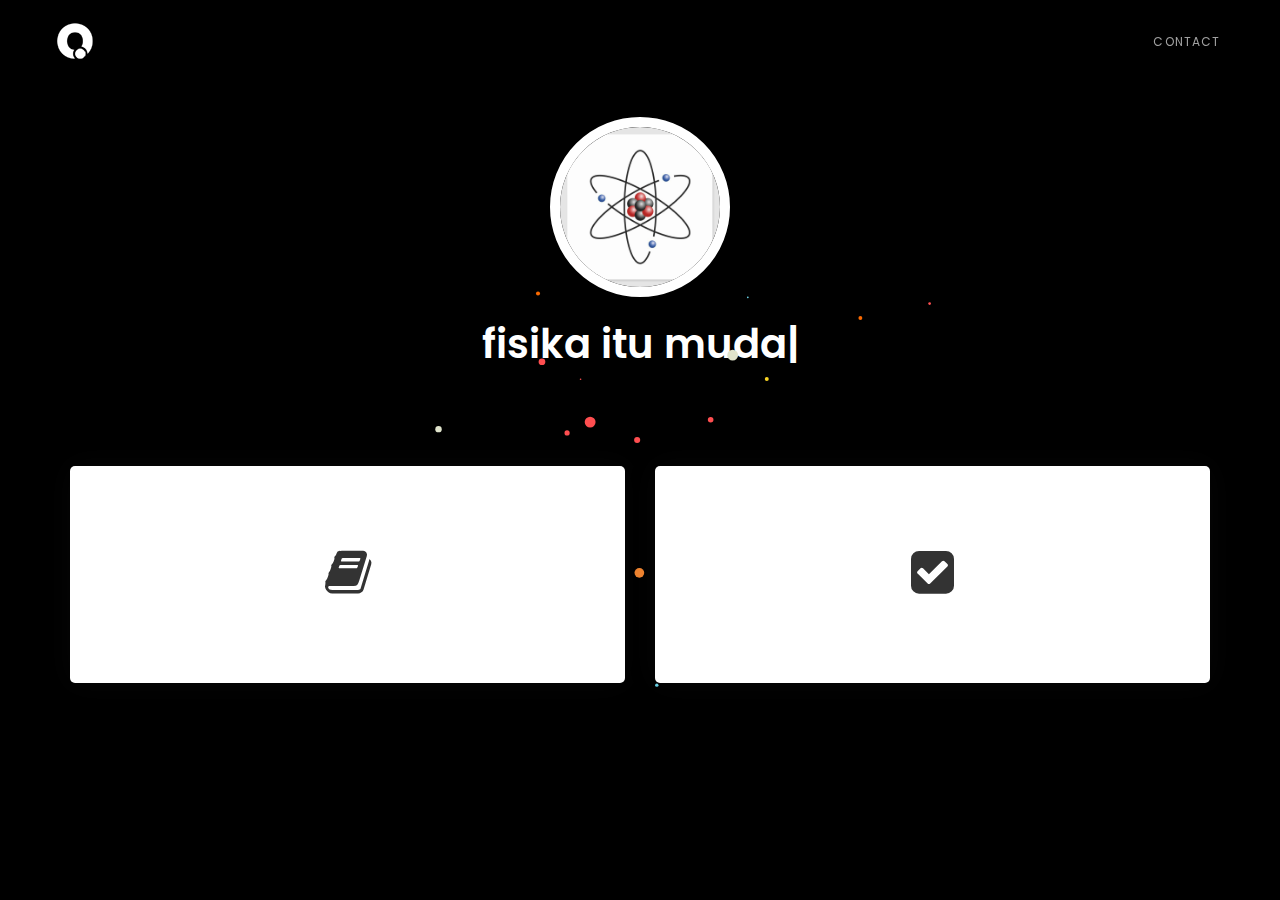
==== index.html @ 9b49047d "a" ====
<!DOCTYPE html>
<html lang="en">
<head>
    <meta charset="UTF-8">
    <meta http-equiv="X-UA-Compatible" content="IE=edge">
    <meta name="viewport" content="width=device-width, initial-scale=1.0">
    <title>Document</title>
    <link rel="stylesheet" href="css/bootstrap.min.css"/>
	<link rel="stylesheet" href="css/font-awesome.min.css"/>
	<link rel="stylesheet" href="css/owl.carousel.css"/>
	<link rel="stylesheet" href="css/magnific-popup.css"/>
	<link rel="stylesheet" href="css/animate.min.css"/>
	<link rel="stylesheet" href="css/style.css"/>
</head>
<body>
    <header class="header-section">
		<div class="logo">
			<img src="img/logo.png" alt=""><!-- Logo -->
		</div>
		<div class="responsive"><i class="fa fa-bars"></i></div>
		<!-- Navigation -->
		<ul class="menu-list">
			<li><a href="#contact">Contact</a></li>
		</ul>
	</header>
    <section class="intro-section fix" id="home">
		<div class="intro-bg bg-cms"></div>
		<div class="intro-inner">
			<div class="intro-content">
				<div id="round"></div>
				<div class="profile-img">
					<img src="img/avatar.jpg" alt="">
				</div>
				<h2><span class="element"></span></h2>
                <div class="container pt100 pb100">
                    <div class="row">
                        <div class="col-md-6 col-sm-6 wow fadeInUp" data-wow-delay="0.2s">
                            <a href="daftarmateri.html" >
                            <div class="service-item">
                                <div class="serv-icon">
                                    <i class="fa fa-book"></i>
                                </div>
                                <div class="serv-content">
                                    <h4>daftar materi</h4>
                                    <p>lihat semua materi yang akan kita pelajari</p>
                                </div>
                            </div>
                            </a>
                        </div>
                        <div class="col-md-6 col-sm-6 wow fadeInUp" data-wow-delay="0.4s">
                            <div class="service-item"a fa-camera">
                                <div class="serv-icon">
                                    <i class="fa fa-check-square"></i>
                                </div>
                                <div class="serv-content">
                                    <h4>Quiz</h4>
                                    <p>Lihat daftar quiz</p>
                                </div>
                            </div>
                        </div>
                    </div>
                </div>
			</div>
		</div>
	</section>
    <script src="js/jquery-2.1.4.min.js"></script>
	<script src="js/plugin.js"></script>
	<script src="js/init-round.js"></script>
	<script src="js/main.js"></script>
</body>
</html>
---- css/style.css ----
/* ====================
  Main Styles
=======================*/
@import url("https://fonts.googleapis.com/css?family=Montserrat:300,400,500,700|Poppins:400,700");
html, body {
	height: 100%;
	font-family: "Montserrat", sans-serif;
}
img {
	max-width: 100%;
}
h1, h2, h3, h4, h5, h6 {
	font-family: "Montserrat", sans-serif;
	padding: 0;
	margin: 0;
}
p {
	font-size: 17px;
	color: #777777;
	line-height: 30px;
	font-family: "Poppins", sans-serif;
}
a:hover, a:focus {
	text-decoration: none;
	outline: none;
}
li, ul {
	margin: 0;
	padding: 0;
}



/* ====================
  Common Styles
=======================*/
.pt100 {
	padding-top: 100px;
}
.pb100 {
	padding-bottom: 100px;
}
.mb100 {
	margin-bottom: 100px;
}
.mb70 {
	margin-bottom: 70px;
}
.mb40 {
	margin-bottom: 40px;
}
.mb20 {
	margin-bottom: 20px;
}
.mb10 {
	margin-bottom: 10px;
}
.mt10 {
	margin-top: 10px;
}
.mt25 {
	margin-top: 25px;
}
.nopad {
	padding-left: 0;
	padding-right: 0;
}
.stitle {
	text-align: center;
}
.stitle h2 {
	font-family: "Poppins", sans-serif;
	font-size: 30px;
	font-weight: 700;
	text-transform: capitalize;
	color: #000;
	position: relative;
	display: inline-block;
	padding: 10px 25px;
}
.stitle h2:after {
	position: absolute;
	content: "";
	width: 100%;
	height: 100%;
	background: transparent;
	bottom: 0px;
	left: 0;
	border-radius: 37px;
	-webkit-box-shadow: 0px 20px 40px rgba(78, 78, 78, 0.06);
	        box-shadow: 0px 20px 40px rgba(78, 78, 78, 0.06);
}
.site-btn {
	position: relative;
	display: inline-block;
	color: #fff;
	padding: 14px 40px;
	border: none;
	font-family: "Poppins", sans-serif;
	line-height: normal;
	text-transform: uppercase;
	border-radius: 50px;
	font-size: 12px;
	letter-spacing: 1px;
	background: #333;
}
.site-btn:hover, .site-btn:focus {
	outline: none;
	color: #fff;
}
.site-btn.btn-light {
	background: #fff;
	color: #333;
	font-weight: bold;
}
.site-btn.btn-light:hover, .site-btn.btn-light:focus {
	color: #333;
}

/*------------------
	Preloder
--------------------*/
#preloder {
	position: fixed;
	width: 100%;
	height: 100%;
	top: 0;
	left: 0;
	z-index: 999999;
	background: #f7f7f7;
}
.loader {
	width: 50px;
	height: 50px;
	border: 4px solid #000000;
	position: absolute;
	top: 50%;
	left: 50%;
	margin-top: -13px;
	margin-left: -13px;
	border-radius: 60px;
	border-left-color: #fff;
	-webkit-box-shadow: 0 0 30px rgba(0, 0, 0, 0.15);
	        box-shadow: 0 0 30px rgba(0, 0, 0, 0.15);
	animation: loader 0.8s linear infinite;
	-webkit-animation: loader 0.8s linear infinite;
}
@keyframes loader {
	0% {
		-webkit-transform: rotate(0deg);
		        transform: rotate(0deg);
	}
	50% {
		-webkit-transform: rotate(180deg);
		        transform: rotate(180deg);
	}
	100% {
		-webkit-transform: rotate(360deg);
		        transform: rotate(360deg);
	}
}
@-webkit-keyframes loader {
	0% {
		-webkit-transform: rotate(0deg);
	}
	50% {
		-webkit-transform: rotate(180deg);
	}
	100% {
		-webkit-transform: rotate(360deg);
	}
}
.main-warp {
	position: relative;
	z-index: 5;
	background: #fff;
}
.responsive {
	display: none;
}
.header-section {
	position: absolute;
	top: 0;
	left: 0;
	width: 100%;
	z-index: 999;
	background: rgba(255, 255, 255, 0);
	padding: 15px 50px;
	-webkit-transition: all 0.4s ease 0s;
	-o-transition: all 0.4s ease 0s;
	transition: all 0.4s ease 0s;
}
.header-section .logo {
	display: inline-block;
	float: left;
}
.header-section .logo img {
	width: auto;
	-webkit-transition: all 0.3s ease 0s;
	-o-transition: all 0.3s ease 0s;
	transition: all 0.3s ease 0s;
}
.header-section .menu-list {
	list-style: none;
	float: right;
	margin-top: 8px;
}
.header-section .menu-list li {
	display: inline;
}
.header-section .menu-list li a {
	display: inline-block;
	padding: 10px;
	color: #a0a0a0;
	position: relative;
	font-family: "Poppins", sans-serif;
	text-transform: uppercase;
	font-size: 12px;
	letter-spacing: 0.09em;
	-webkit-transition: all 0.3s ease 0s;
	-o-transition: all 0.3s ease 0s;
	transition: all 0.3s ease 0s;
}
.header-section .menu-list li a:hover {
	color: #fff;
}
.header-section .menu-list .current a {
	color: #fff;
}
.header-section.sticky {
	position: fixed;
	background: #000;
	padding: 10px 30px;
}
.header-section.sticky .logo img {
	height: 55px;
}



/* ====================
  Intro Section
=======================*/
.intro-section {
	height: 100%;
	position: relative;
	overflow: hidden;
	z-index: 6;
}
.intro-bg {
	position: absolute;
	width: 100%;
	height: 100%;
	left: 0;
	top: 0;
	background: #000000;
}
#particles {
	position: absolute;
	width: 100%;
	height: 100%;
	left: 0;
	top: 0;
	z-index: 6;
}
#round {
	position: absolute;
	top: 0;
	left: 0;
}
.intro-inner {
	position: absolute;
	width: 100%;
	height: 100%;
	left: 0;
	top: 0;
	z-index: 2;
	display: table;
}
.intro-inner .intro-content {
	display: table-cell;
	vertical-align: middle;
	text-align: center;
}
.intro-inner .intro-content .profile-img {
	width: 180px;
	height: 180px;
	margin: 0 auto;
	border-radius: 50%;
	overflow: hidden;
	border: 10px solid #fff;
	-webkit-box-shadow: 0 0 20px rgba(0, 0, 0, 0.61);
	        box-shadow: 0 0 20px rgba(0, 0, 0, 0.61);
	position: relative;
	z-index: 9;
}
.intro-inner .intro-content h2 {
	font-family: "Poppins", sans-serif;
	font-size: 40px;
	font-weight: 600;
	color: #fff;
	margin-top: 25px;
}
.typed-cursor {
	opacity: 1;
	-webkit-animation: blink 0.7s infinite;
	animation: blink 0.7s infinite;
}
@keyframes blink {
	0% {
		opacity: 1;
	}
	50% {
		opacity: 0;
	}
	100% {
		opacity: 1;
	}
}
@-webkit-keyframes blink {
	0% {
		opacity: 1;
	}
	50% {
		opacity: 0;
	}
	100% {
		opacity: 1;
	}
}



/* ====================
  About Section
=======================*/
.about-section {
	position: relative;
	overflow: hidden;
}
.about-top {
	text-align: center;
}
.about-top h2 {
	font-weight: 300;
	line-height: 1.3em;
}
.about-text h2 {
	font-size: 35px;
	margin-bottom: 30px;
}
.about-text p ins {
	-webkit-text-decoration-style: wavy;
	        text-decoration-style: wavy;
}
.single-progress-item {
	margin-bottom: 35px;
	position: relative;
}
.single-progress-item p {
	font-size: 11px;
	text-transform: uppercase;
	font-family: "Montserrat", sans-serif;
	font-weight: bold;
	letter-spacing: 0;
	margin-bottom: 0px;
	color: #333;
}
.progress-bar-style {
	display: block;
	height: 4px;
	position: relative;
	width: 100%;
	border-radius: 25px;
}
.bar-inner {
	position: absolute;
	height: 100%;
	left: 0;
	top: 0;
	border-radius: 25px;
	background: #333;
}
.bar-inner span {
	position: absolute;
	right: 0;
	font-weight: bold;
	top: -18px;
	font-size: 10px;
	width: 35px;
	height: 35px;
	padding-top: 11px;
	letter-spacing: 0px;
	background: #fff;
	text-align: center;
	border-radius: 50%;
	-webkit-box-shadow: 0 0 10px rgba(45, 45, 45, 0.2);
	        box-shadow: 0 0 10px rgba(45, 45, 45, 0.2);
}



/* ====================
  Service Section
=======================*/
.service-section {
	background: #ddd;
}
.service-item {
	position: relative;
	text-align: center;
	padding: 50px 30px;
	background: #fff;
	border-radius: 5px;
	-webkit-box-shadow: 0 0 30px rgba(64, 64, 64, 0.1);
	        box-shadow: 0 0 30px rgba(64, 64, 64, 0.1);
}
.service-item .serv-icon {
	position: absolute;
	width: 100%;
	text-align: center;
	left: 0;
	top: 50%;
	margin-top: -27px;
	-webkit-transition: all 0.4s;
	-o-transition: all 0.4s;
	transition: all 0.4s;
}
.service-item .serv-icon i {
	color: #333;
	font-size: 50px;
	-webkit-transition: all 0.3s cubic-bezier(0.47, 0, 0.75, 0.72) 0s;
	-o-transition: all 0.3s cubic-bezier(0.47, 0, 0.75, 0.72) 0s;
	transition: all 0.3s cubic-bezier(0.47, 0, 0.75, 0.72) 0s;
}
.service-item .serv-content {
	padding-top: 50px;
	position: relative;
	bottom: -30px;
	opacity: 0;
	-webkit-transition: all 0.2s cubic-bezier(0.47, 0, 0.75, 0.72) 0s;
	-o-transition: all 0.2s cubic-bezier(0.47, 0, 0.75, 0.72) 0s;
	transition: all 0.2s cubic-bezier(0.47, 0, 0.75, 0.72) 0s;
}
.service-item h4 {
	text-transform: uppercase;
	font-size: 14px;
	margin-bottom: 20px;
}
.service-item p {
	font-size: 15px;
	line-height: 22px;
}
.service-item:hover .serv-icon {
	top: 50px;
	margin-top: 0;
}
.service-item:hover .serv-icon i {
	font-size: 30px;
}
.service-item:hover .serv-content {
	bottom: 0px;
	opacity: 1;
	-webkit-transition: all 0.5s;
	-o-transition: all 0.5s;
	transition: all 0.5s;
}




/* ====================
  Portfolio Section
=======================*/
.portfolio-filter {
	list-style: none;
	text-align: center;
}
.portfolio-filter li {
	display: inline-block;
	margin: 0 5px;
	font-size: 13px;
	padding: 3px 0;
	cursor: pointer;
	border-color: transparent;
	border: 1px solid transparent;
	-webkit-transition: all 0.4s ease 0s;
	-o-transition: all 0.4s ease 0s;
	transition: all 0.4s ease 0s;
}
.portfolio-filter li.active {
	background: #fff;
	padding: 3px 12px;
	border-radius: 20px;
	border-color: #ddd;
}
.isotope_items {
	margin-bottom: -30px;
}
.work-item {
	position: relative;
	display: block;
	margin-bottom: 30px;
}
.work-item img {
	min-width: 100%;
}
.work-item .work-inner {
	position: absolute;
	width: 100%;
	height: 100%;
	left: 0;
	top: 0;
	background: transparent;
	z-index: 1;
	-webkit-transition: all 0.4s ease 0s;
	-o-transition: all 0.4s ease 0s;
	transition: all 0.4s ease 0s;
}
.work-item .work-inner .work-info {
	position: relative;
	text-align: center;
	top: 50%;
	margin-top: -28px;
}
.work-item .work-inner .work-info h2 {
	color: #fff;
	font-size: 20px;
	margin-bottom: 9px;
	opacity: 0;
	position: relative;
	top: -40px;
	-webkit-transition: all 0.2s ease 0s;
	-o-transition: all 0.2s ease 0s;
	transition: all 0.2s ease 0s;
}
.work-item .work-inner .work-info h3 {
	color: #333;
	font-size: 12px;
	display: inline-block;
	background: #fff;
	padding: 6px 20px;
	border-radius: 20px;
	opacity: 0;
	position: relative;
	top: 40px;
	-webkit-transition: all 0.2s ease 0s;
	-o-transition: all 0.2s ease 0s;
	transition: all 0.2s ease 0s;
}
.work-item:hover .work-inner {
	background: rgba(0, 0, 0, 0.8);
}
.work-item:hover .work-inner .work-info h2, .work-item:hover .work-inner .work-info h3 {
	opacity: 1;
	top: 0;
	-webkit-transition: all 0.4s ease 0s;
	-o-transition: all 0.4s ease 0s;
	transition: all 0.4s ease 0s;
}



/* ====================
  Review Section
=======================*/
.review-item {
	text-align: center;
}
.review-item .clint {
	width: 120px;
	height: 120px;
	margin: 15px auto 20px;
	border-radius: 50%;
	overflow: hidden;
	-webkit-box-shadow: 0 0 20px rgba(0, 0, 0, 0.2);
	        box-shadow: 0 0 20px rgba(0, 0, 0, 0.2);
}
.review-item p {
	margin-bottom: 20px;
	font-style: italic;
	font-size: 20px;
}
.review-item h2 {
	font-size: 20px;
	font-family: "Poppins", sans-serif;
	font-weight: 700;
	margin-bottom: 5px;
}
.review-item h3 {
	font-size: 14px;
}
.owl-nav {
	text-align: center;
	margin-top: 40px;
}
.owl-nav div {
	width: 40px;
	height: 40px;
	display: inline-table;
	text-align: center;
	margin: 0 8px;
	border-radius: 50%;
	-webkit-box-shadow: 0 0 30px rgba(35, 35, 35, 0.2);
	        box-shadow: 0 0 30px rgba(35, 35, 35, 0.2);
	color: #333;
	-webkit-transition: all 0.6s;
	-o-transition: all 0.6s;
	transition: all 0.6s;
}
.owl-nav div i {
	display: table-cell;
	vertical-align: middle;
	font-size: 18px;
}
.owl-nav div:hover {
	background: #333;
	color: #fff;
}
.contact-info {
	text-align: center;
}
.contact-info i {
	width: 100%;
	border-radius: 100px;
	margin-bottom: 20px;
	font-size: 70px;
	position: absolute;
	left: 0;
	top: -15px;
	z-index: -1;
	opacity: 0.1;
	color: #9c9c9c;
}
.contact-info p {
	font-size: 14px;
	line-height: 20px;
}



/* ====================
  Promotion Section
=======================*/
.promotion-section {
	position: relative;
	padding: 150px 0;
}
.promotion-bg {
	position: absolute;
	height: 100%;
	width: 100%;
	top: 0;
	left: 0;
	background-image: url("../img/bg.jpg");
	background-position: center center;
	background-attachment: fixed;
	background-repeat: no-repeat;
}
.promotion-bg:after {
	position: absolute;
	content: "";
	width: 100%;
	height: 100%;
	left: 0;
	top: 0;
	background: #000;
	opacity: 0.6;
}
.promotion {
	text-align: center;
}
.promotion h2 {
	color: #fff;
	font-size: 35px;
}
.promotion p {
	color: #fff;
}



/* ====================
  Contact Section
=======================*/
.cont-form {
	margin-top: 60px;
}
.cont-form input {
	width: 100%;
	height: 50px;
	margin-bottom: 30px;
	padding: 10px;
	border: none;
	-webkit-box-shadow: 0 0 90px rgba(0, 0, 0, 0.15);
	        box-shadow: 0 0 90px rgba(0, 0, 0, 0.15);
	font-family: "Poppins", sans-serif;
}
.cont-form input:hover, .cont-form input:focus {
	outline: none;
}
.cont-form textarea {
	width: 100%;
	height: 150px;
	margin-bottom: 30px;
	padding: 10px;
	border: none;
	-webkit-box-shadow: 0 0 90px rgba(0, 0, 0, 0.15);
	        box-shadow: 0 0 90px rgba(0, 0, 0, 0.15);
	font-family: "Poppins", sans-serif;
}
.cont-form textarea:hover, .cont-form textarea:focus {
	outline: none;
}
.cont-form #send-form.done {
	background: #0fa049;
	border-color: #0fa049;
	color: #fff;
}
.cont-form #send-form.error {
	background: #e20808;
	border-color: #e20808;
	color: #fff;
}



/* ====================
  Footer Section
=======================*/
.footer-section {
	position: fixed;
	width: 100%;
	bottom: 0;
	background: url("../img/p-dark.png");
	text-align: center;
	padding: 70px 0;
	z-index: 2;
}
.footer-section .social-links {
	margin-bottom: 25px;
}
.footer-section .social-links a {
	display: inline-table;
	text-align: center;
	height: 35px;
	width: 35px;
	color: #fff;
	margin: 0 5px;
}
.footer-section .social-links a i {
	display: table-cell;
	vertical-align: middle;
}
.footer-section .social-links a.facebook {
	background: #2D5DA1;
}
.footer-section .social-links a.twitter {
	background: #1AB1E5;
}
.footer-section .social-links a.behance {
	background: #2A71F3;
}
.footer-section .social-links a.dribbble {
	background: #DF7EA5;
}
.footer-section p {
	font-size: 14px;
	margin-bottom: 0;
	line-height: normal;
}



/* Responsive
==================================================*/

/* Tablet desktop :768px. */
@media only screen and (min-width: 768px) and (max-width: 991px) {
	.about-img {
		margin-bottom: 20px;
	}
	.service-item {
		margin-bottom: 30px;
	}
	.skill {
		margin-top: 20px;
	}
}

/* Large Mobile :480px. */
@media only screen and (max-width: 767px) {
	.service-item {
		margin-bottom: 30px;
	}
	.resume-item .resume-left {
		text-align: left;
	}
	.header-section {
		padding: 10px 30px;
	}
	.header-section.bgc {
		background: #000;
	}
	.header-section.bgc .logo {
		margin-bottom: 10px;
	}
	.header-section .menu-list {
		display: none;
		float: none;
		clear: both;
		border-top: 1px solid #222;
	}
	.header-section .menu-list li {
		display: inline;
	}
	.header-section .menu-list li a {
		display: block;
		padding: 10px;
	}
	.header-section .menu-list li a:after {
		left: 0%;
	}
	.header-section .menu-list li a:hover:after {
		width: 10px;
		margin-left: 10px;
	}
	.header-section .menu-list .current a:after {
		margin-left: 10px;
	}
	.responsive {
		display: block;
		color: #fff;
		font-size: 34px;
		position: absolute;
		right: 30px;
	}
	.intro-inner .intro-content h2 {
		font-size: 40px;
	}
	.contact-info {
		margin-bottom: 30px;
	}
	.contact-info:last-child {
		margin-bottom: 0;
	}
	.skill {
		margin-top: 20px;
	}
}

/* small mobile :320px. */
@media only screen and (max-width: 479px) {
	.intro-inner .intro-content h2 {
		font-size: 27px;
	}
}
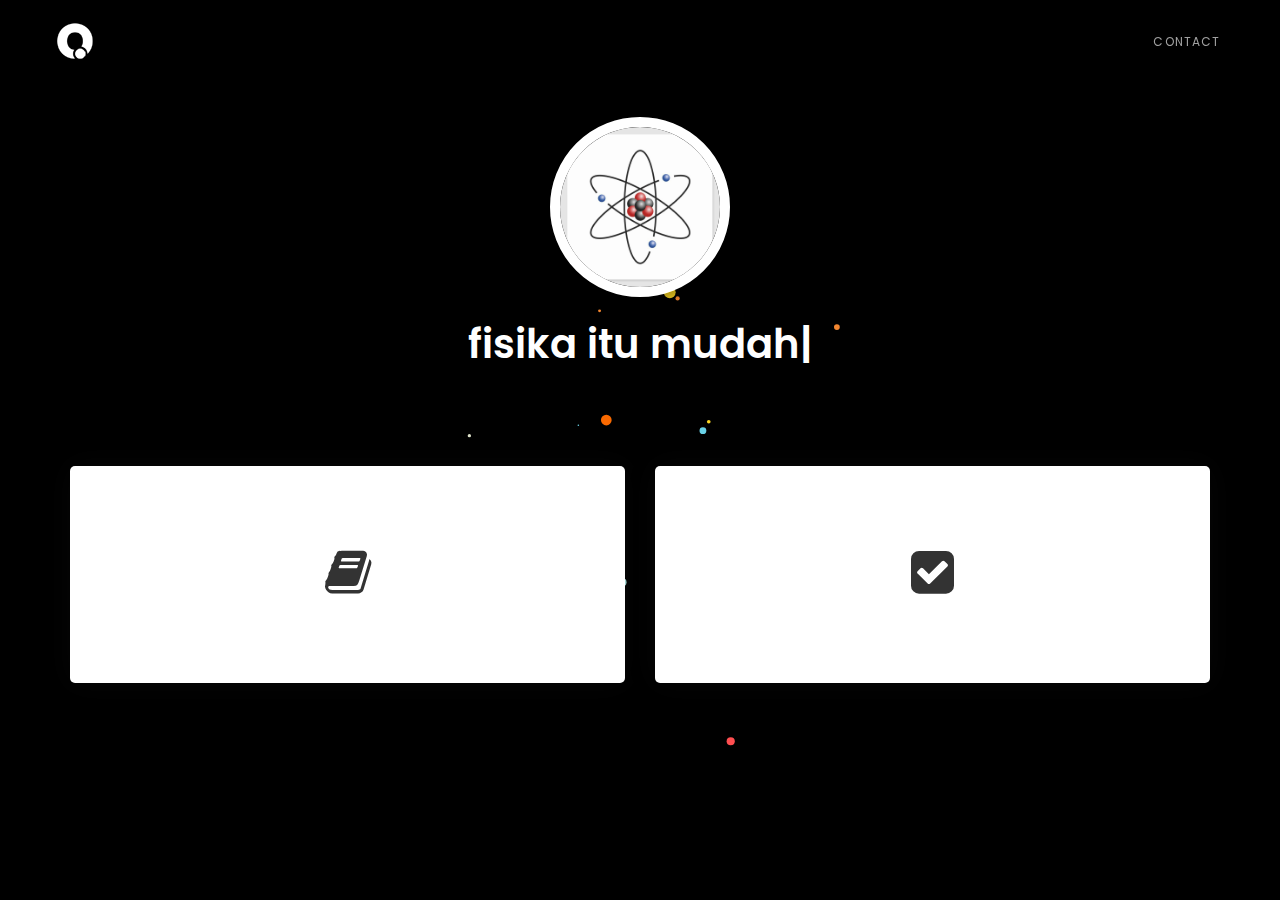
==== commit 68ecc6f1: "Update index.html" ====
--- a/index.html
+++ b/index.html
@@ -48,6 +48,7 @@
                             </a>
                         </div>
                         <div class="col-md-6 col-sm-6 wow fadeInUp" data-wow-delay="0.4s">
+			    <a href="daftarkuis.html" >
                             <div class="service-item"a fa-camera">
                                 <div class="serv-icon">
                                     <i class="fa fa-check-square"></i>
@@ -57,6 +58,7 @@
                                     <p>Lihat daftar quiz</p>
                                 </div>
                             </div>
+			    </a>
                         </div>
                     </div>
                 </div>
@@ -68,4 +70,4 @@
 	<script src="js/init-round.js"></script>
 	<script src="js/main.js"></script>
 </body>
-</html>+</html>
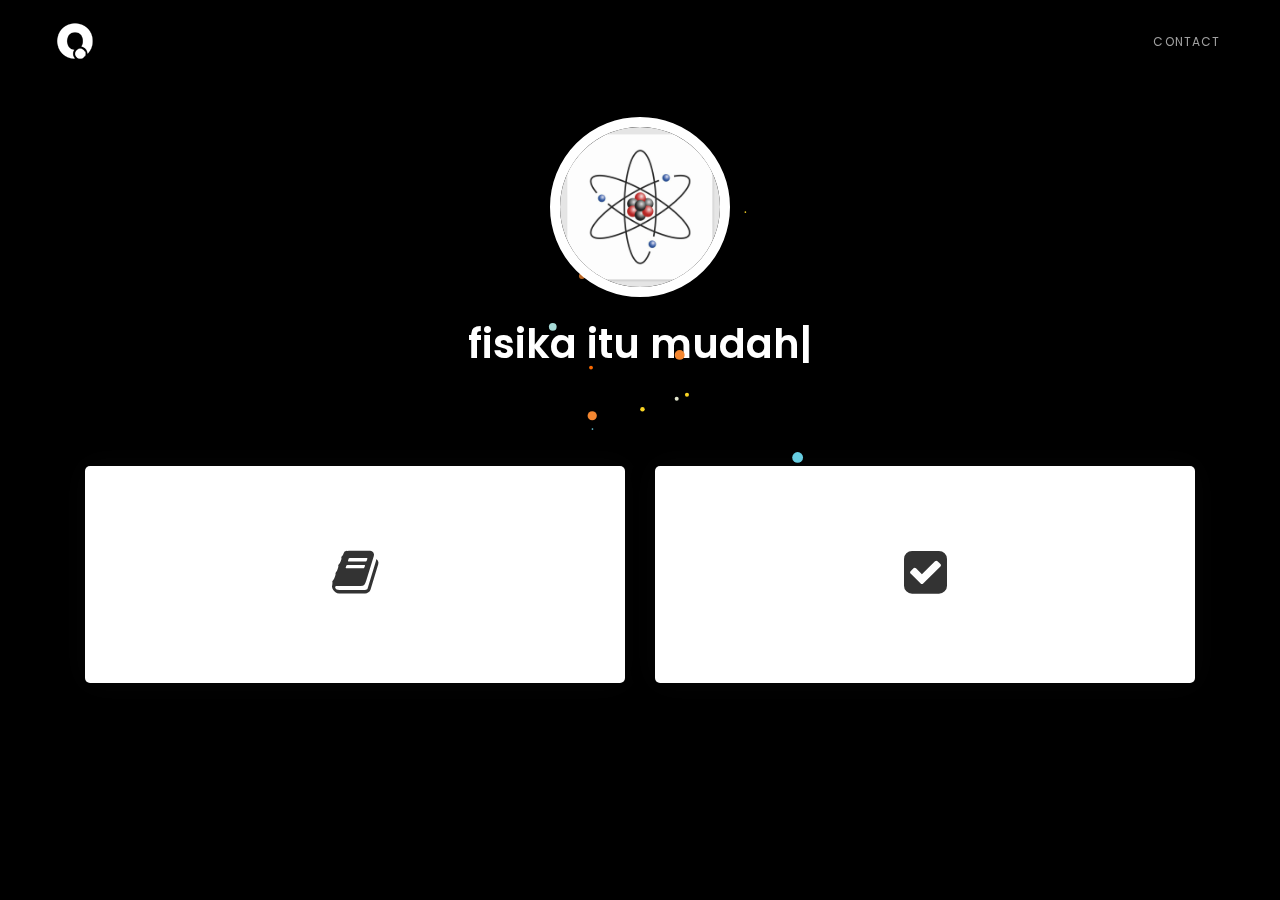
==== commit e89f660f: "a" ====
--- a/index.html
+++ b/index.html
@@ -23,7 +23,7 @@
 			<li><a href="#contact">Contact</a></li>
 		</ul>
 	</header>
-    <section class="intro-section fix" id="home">
+    <section class="intro-section" id="home">
 		<div class="intro-bg bg-cms"></div>
 		<div class="intro-inner">
 			<div class="intro-content">
@@ -33,8 +33,7 @@
 				</div>
 				<h2><span class="element"></span></h2>
                 <div class="container pt100 pb100">
-                    <div class="row">
-                        <div class="col-md-6 col-sm-6 wow fadeInUp" data-wow-delay="0.2s">
+                        <div class="col-md-6 col-sm-6" data-wow-delay="0.2s">
                             <a href="daftarmateri.html" >
                             <div class="service-item">
                                 <div class="serv-icon">
@@ -47,8 +46,8 @@
                             </div>
                             </a>
                         </div>
-                        <div class="col-md-6 col-sm-6 wow fadeInUp" data-wow-delay="0.4s">
-			    <a href="daftarkuis.html" >
+                        <div class="col-md-6 col-sm-6" data-wow-delay="0.4s">
+			            <a href="daftarkuis.html" >
                             <div class="service-item"a fa-camera">
                                 <div class="serv-icon">
                                     <i class="fa fa-check-square"></i>
@@ -59,7 +58,6 @@
                                 </div>
                             </div>
 			    </a>
-                        </div>
                     </div>
                 </div>
 			</div>
--- a/css/style.css
+++ b/css/style.css
@@ -245,11 +245,11 @@
 .intro-section {
 	height: 100%;
 	position: relative;
-	overflow: hidden;
-	z-index: 6;
+	overflow: scroll;
+	z-index: 10;
 }
 .intro-bg {
-	position: absolute;
+	position: fixed;
 	width: 100%;
 	height: 100%;
 	left: 0;
